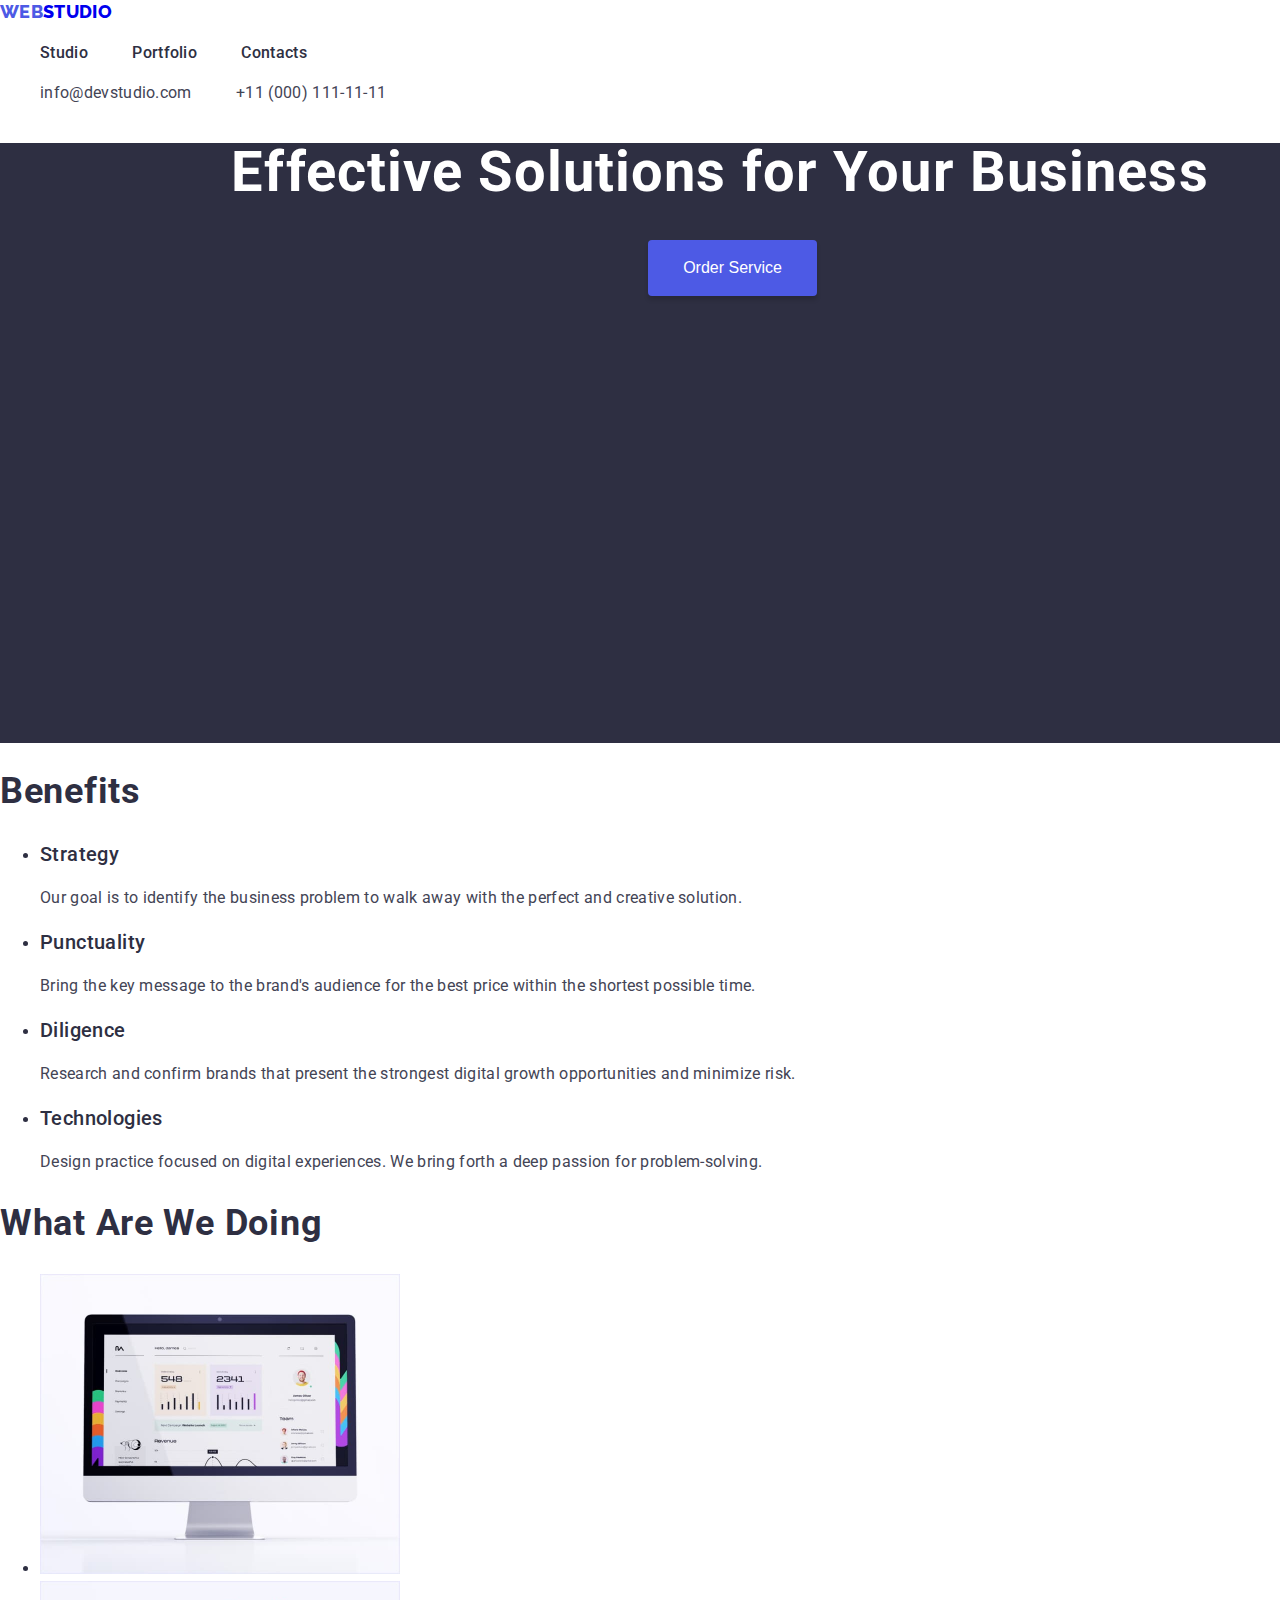
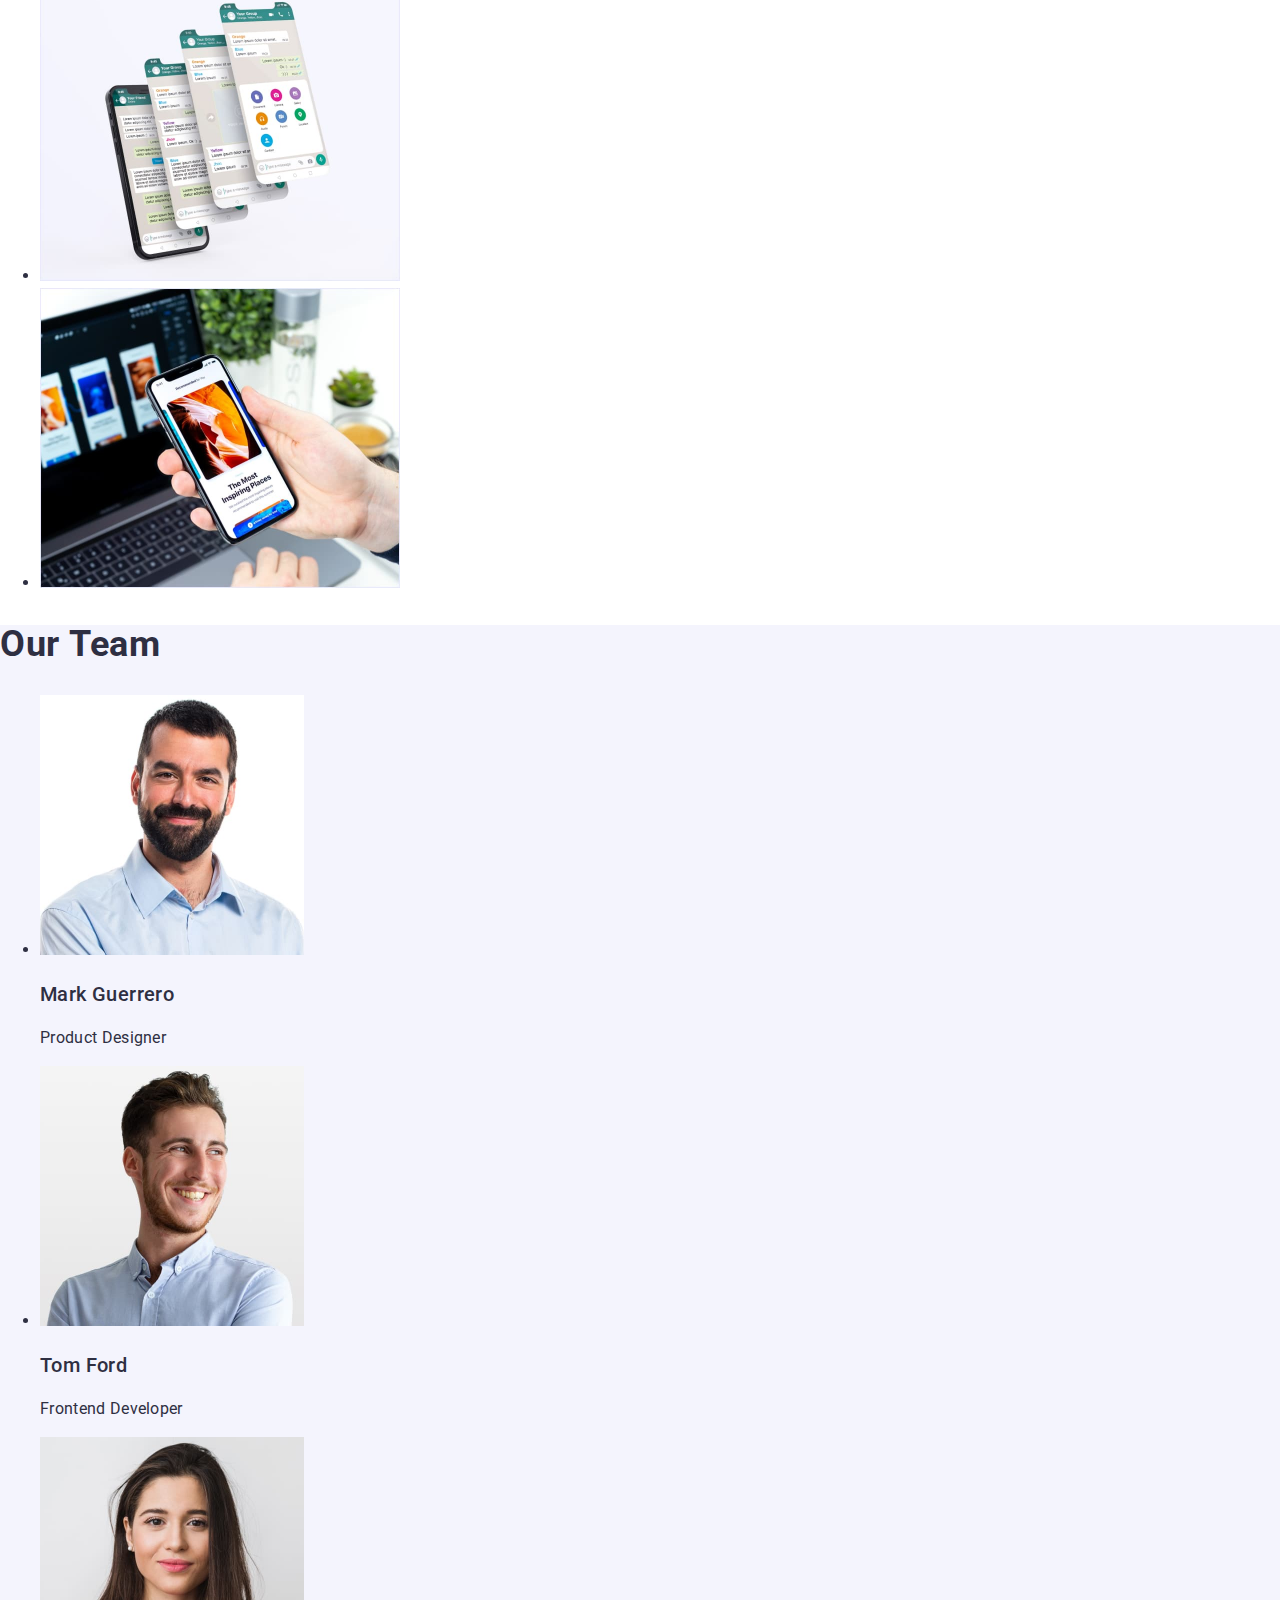
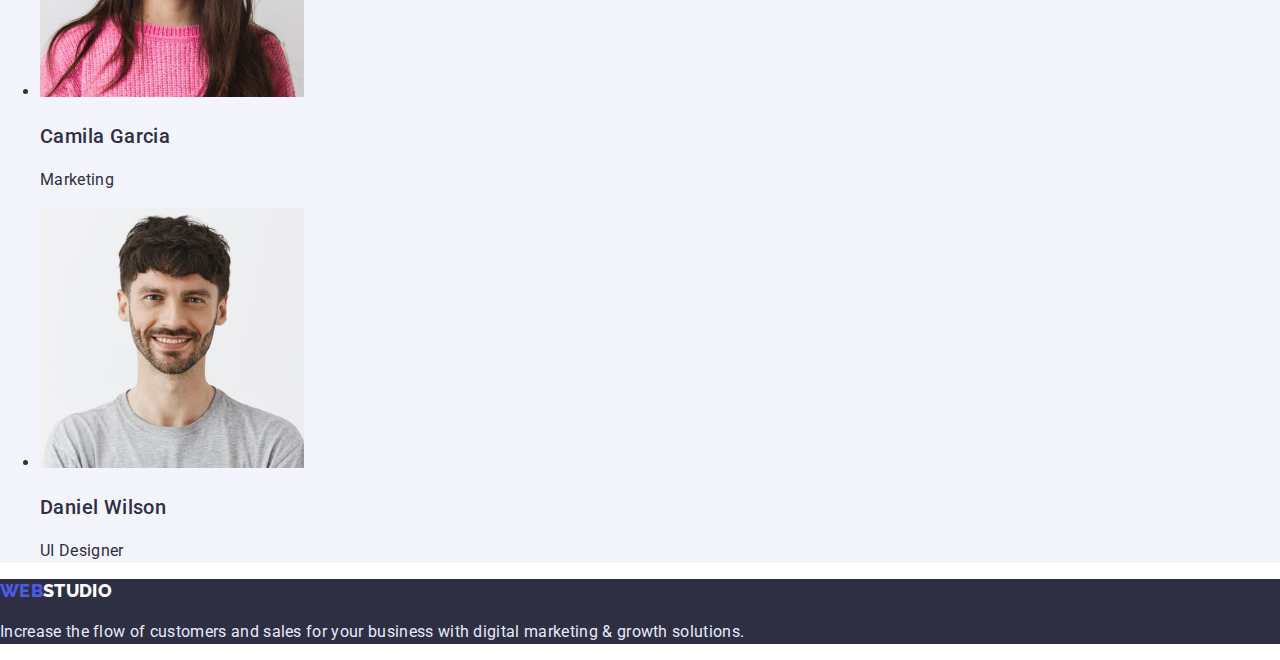
==== index.html @ c9c483e1 "Copies changes from hw2" ====
<!DOCTYPE html>
<html lang="en">
  <head>
    <meta charset="UTF-8" />
    <meta http-equiv="X-UA-Compatible" content="IE=edge" />
    <meta name="viewport" content="width=device-width, initial-scale=1.0" />
    <title>Web Studio</title>
    <link rel="stylesheet" href="./css/styles.css" />
    <link rel="preconnect" href="https://fonts.googleapis.com" />
    <link rel="preconnect" href="https://fonts.gstatic.com" crossorigin />
    <link
      href="https://fonts.googleapis.com/css2?family=Raleway:ital,wght@0,800;1,800&family=Roboto:ital,wght@0,400;0,500;0,700;0,900;1,400;1,500;1,700;1,900&display=swap"
      rel="stylesheet"
    />
  </head>
  <body>
    <header>
      <nav class="nav">
        <a href="./index.html" class="logo"
          ><span class="web">Web</span>Studio</a
        >
        <ul class="main-menu">
          <li class="menu-item">
            <a href="./index.html" class="menu-link">Studio</a>
          </li>
          <li class="menu-item">
            <a href="./portfolio.html" class="menu-link">Portfolio</a>
          </li>
          <li class="menu-item"><a href="" class="menu-link">Contacts</a></li>
        </ul>
      </nav>

      <address>
        <ul class="contacts">
          <li class="cont-item">
            <a href="mailto:info@devstudio.com" class="cont-link"
              >info@devstudio.com</a
            >
          </li>
          <li class="cont-item">
            <a href="tel:+110001111111" class="cont-link"
              >+11 (000) 111-11-11</a
            >
          </li>
        </ul>
      </address>
    </header>
    <main>
      <!--Hero section-->
      <section class="hero">
        <h1 class="title1">Effective Solutions for Your Business</h1>
        <button type="button" class="hero-cta">Order Service</button>
      </section>

      <!--Our advantages section-->
      <section>
        <h2 class="title2">Benefits</h2>
        <ul>
          <li>
            <h3 class="title3">Strategy</h3>
            <p class="feature-text">
              Our goal is to identify the business problem to walk away with the
              perfect and creative solution.
            </p>
          </li>
          <li>
            <h3 class="title3">Punctuality</h3>
            <p class="feature-text">
              Bring the key message to the brand's audience for the best price
              within the shortest possible time.
            </p>
          </li>
          <li>
            <h3 class="title3">Diligence</h3>
            <p class="feature-text">
              Research and confirm brands that present the strongest digital
              growth opportunities and minimize risk.
            </p>
          </li>
          <li>
            <h3 class="title3">Technologies</h3>
            <p class="feature-text">
              Design practice focused on digital experiences. We bring forth a
              deep passion for problem-solving.
            </p>
          </li>
        </ul>
      </section>

      <!--Our works section-->

      <section>
        <h2 class="title2">What are we doing</h2>
        <ul>
          <li>
            <img
              src="./images/feature1.jpg"
              alt="desktop applications"
              width="360"
            />
          </li>
          <li>
            <img
              src="./images/feature2.jpg"
              alt="messege applications"
              width="360"
            />
          </li>
          <li>
            <img
              src="./images/feature3.jpg"
              alt="mobile applications"
              width="360"
            />
          </li>
        </ul>
      </section>
      <!--Our tam section-->
      <section class="team">
        <h2 class="title2">Our Team</h2>
        <ul>
          <li>
            <img src="./images/team1.jpg" alt="Mark Guerrero" width="264" />
            <h3 class="title3">Mark Guerrero</h3>
            <p>Product Designer</p>
          </li>
          <li>
            <img src="./images/team2.jpg" alt="Tom Ford" width="264" />
            <h3 class="title3">Tom Ford</h3>
            <p>Frontend Developer</p>
          </li>
          <li>
            <img src="./images/team3.jpg" alt="Camila Garcia" width="264" />
            <h3 class="title3">Camila Garcia</h3>
            <p>Marketing</p>
          </li>
          <li>
            <img src="./images/team4.jpg" alt="Daniel Wilson" width="264" />
            <h3 class="title3">Daniel Wilson</h3>
            <p>UI Designer</p>
          </li>
        </ul>
      </section>
    </main>
    <footer class="footer">
      <a href="./index.html" class="logo"><span class="web">Web</span>Studio</a>
      <p>
        Increase the flow of customers and sales for your business with digital
        marketing & growth solutions.
      </p>
    </footer>
  </body>
</html>
---- css/styles.css ----
:root {
  --hero-bg: #2e2f42;
  --primary: #4d5ae5;
  --accent: #e7e9fc;
  --light: #f4f4fd;
  --pressed: #404bbf;
  --text: #434455;
}

body {
  font-family: "Roboto", sans-serif;
  width: 1440px;
  margin: auto;
  padding: 0;
  border: 0;
  color: var(--hero-bg);
  font-size: 16px;
  line-height: 1.5;
  letter-spacing: 0.02em;
}

.logo {
  font-family: "Raleway", sans-serif;
  text-transform: uppercase;
  text-decoration: none;
  font-weight: 800;
  font-size: 18px;
  line-height: 1.33;
}

.web {
  color: var(--primary);
}

.nav > .nav-link {
  color: var(--hero-bg);
}

.title1 {
  font-weight: 700;
  font-size: 56px;
  line-height: 1.07;
  letter-spacing: 0.02em;
}

.title2 {
  font-weight: 700;
  font-size: 36px;
  line-height: 1.11;
  letter-spacing: 0.02em;
  text-transform: capitalize;
}

.title3 {
  font-weight: 500;
  font-size: 20px;
  line-height: 1.2;
  letter-spacing: 0.02em;
}

.menu-item {
  display: inline-flex;
  font-weight: 500;
  font-size: 16px;
  line-height: 1.5;
  letter-spacing: 0.02em;
  padding-right: 40px;
}

.menu-link {
  text-decoration: none;
  color: var(--hero-bg);
}

.menu-link:hover,
.menu-link:focus {
  color: var(--pressed);
}

.cont-item {
  display: inline-flex;
  font-size: 16px;
  line-height: 1.5;
  letter-spacing: 0.02em;
  color: var(--text);
  text-decoration: none;
  padding-right: 40px;
}

.cont-link {
  text-decoration: none;
  color: var(--text);
  font-style: normal;
}

.cont-link:hover,
.cont-link:focus {
  color: var(--pressed);
}

.hero {
  width: 1440px;
  height: 600px;
  background-color: var(--hero-bg);
  top: 72px;
}

.hero > .title1 {
  color: white;
  text-align: center;
}

.hero-cta {
  width: 169px;
  height: 56px;
  background-color: var(--primary);
  box-shadow: 0px 4px 4px rgba(0, 0, 0, 0.15);
  border-radius: 4px;
  border: 0;
  color: #fff;
  font-weight: 500;
  font-size: 16px;
  line-height: 1.5;
  margin-left: 45%;
  cursor: pointer;
}

.hero-cta:hover,
.hero-cta:focus {
  background-color: var(--pressed);
}

.projects-nav {
  display: flex;
}

.project-type {
  cursor: pointer;
  background-color: var(--light);
  margin-right: 24px;
  padding: 12px 24px 12px 24px;
  border: 1px solid var(--accent);
  border-radius: 4px;
  color: var(--primary);
  font-weight: 500;
  font-size: 16px;
  line-height: 1.5;
  display: flex;
  letter-spacing: 0.04em;
  font-style: normal;
}

.project-tab {
  list-style: none;
}

.project-type:hover {
  background: var(--primary);
  box-shadow: 0px 3px 1px rgba(0, 0, 0, 0.1), 0px 2px 1px rgba(0, 0, 0, 0.08),
    0px 2px 2px rgba(0, 0, 0, 0.12);
  color: #fff;
  border: 1px solid var(--primary);
  font-weight: 500;
  font-style: normal;
}

.project-item {
  width: 360px;
}

.team {
  background-color: var(--light);
}

.footer {
  background-color: var(--hero-bg);
  font-size: 16px;
  line-height: 1.5;
  letter-spacing: 0.02em;
  color: var(--accent);
}

.footer > .logo {
  color: #fff;
}

.feature-text,
.project-type {
  font-size: 16px;
  line-height: 1.5;
  letter-spacing: 0.02em;
  color: var(--text);
}
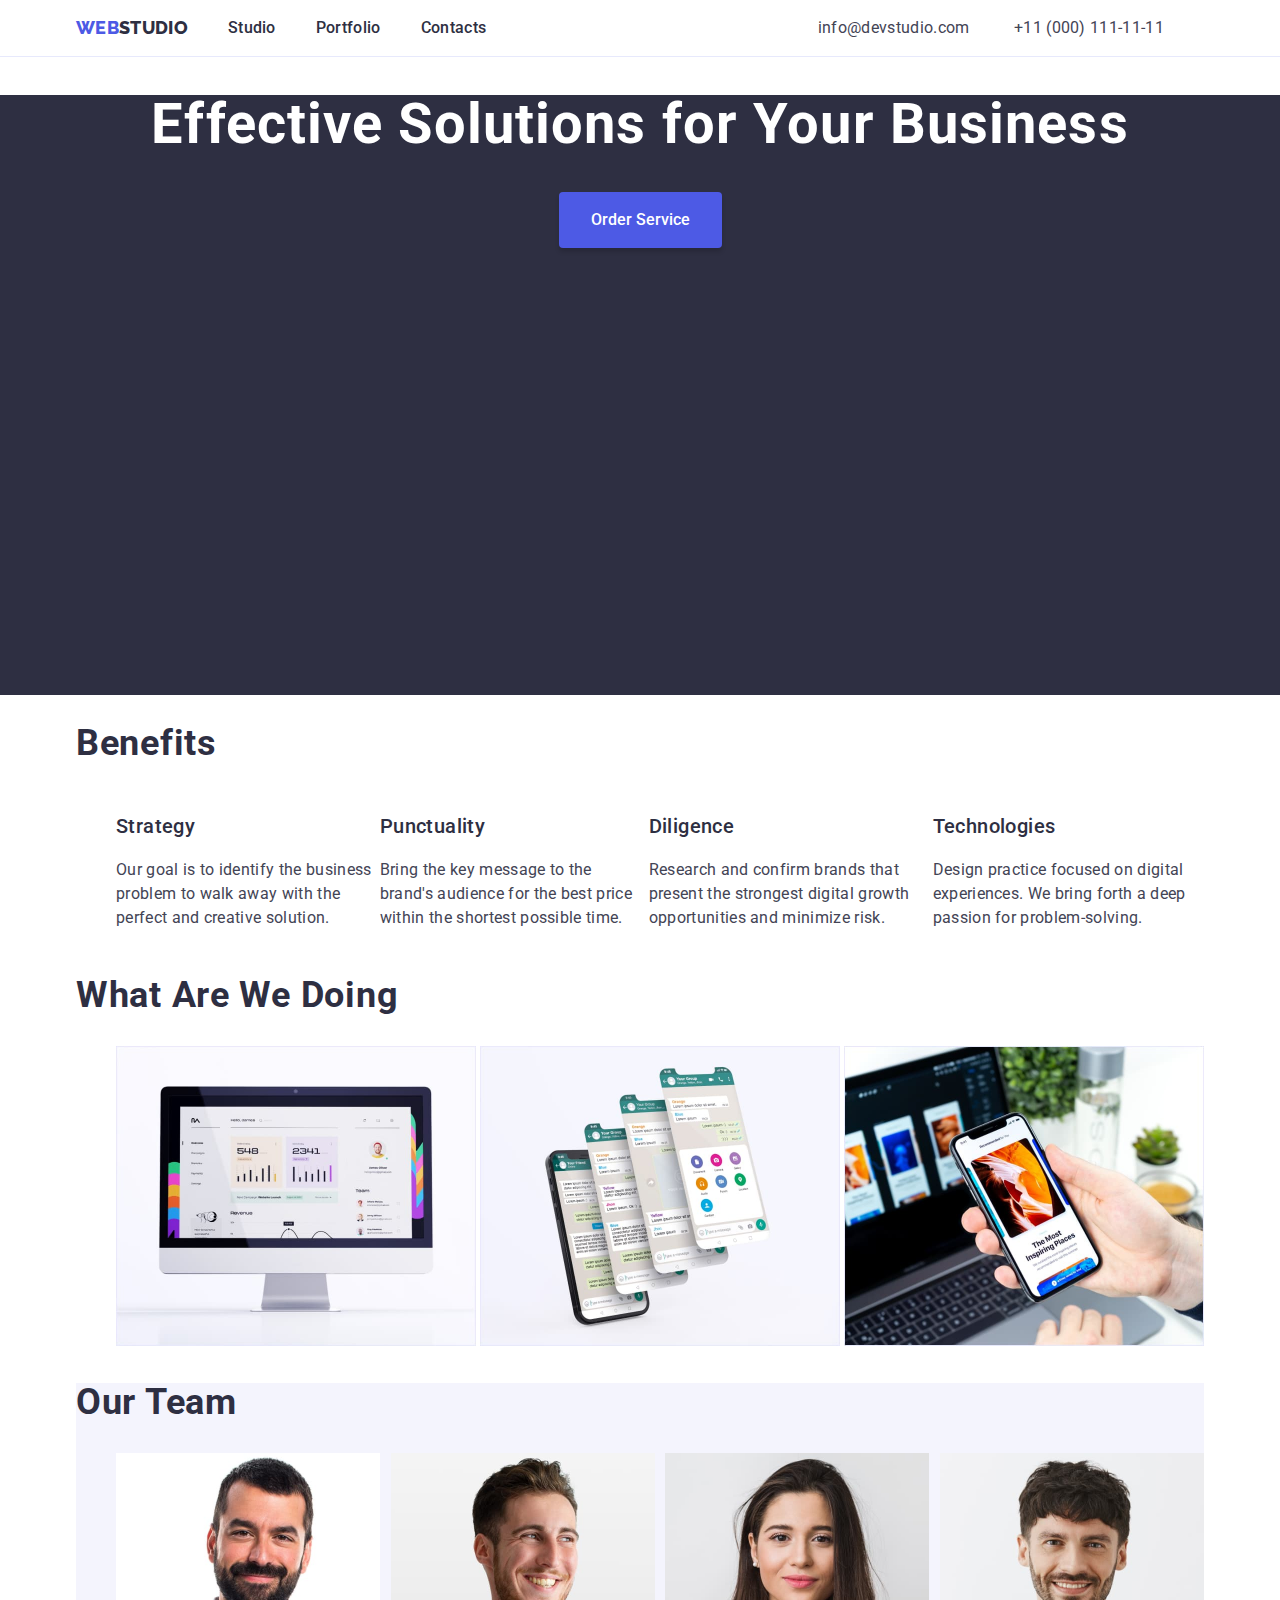
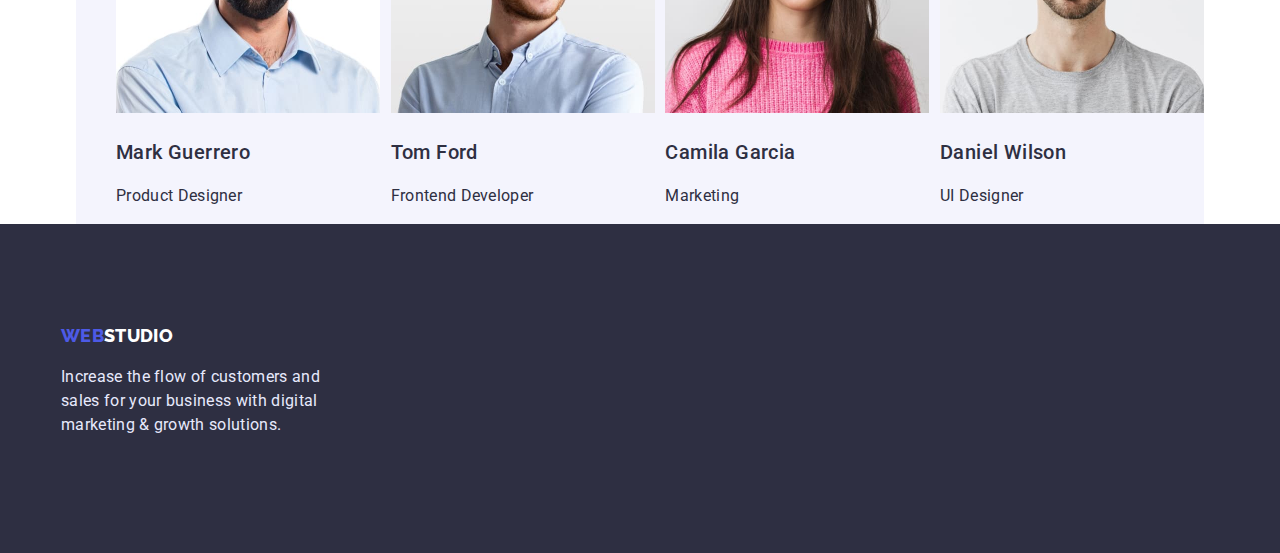
==== commit 96251552: "Adds flex grids and blocks styles" ====
--- a/index.html
+++ b/index.html
@@ -5,45 +5,51 @@
     <meta http-equiv="X-UA-Compatible" content="IE=edge" />
     <meta name="viewport" content="width=device-width, initial-scale=1.0" />
     <title>Web Studio</title>
-    <link rel="stylesheet" href="./css/styles.css" />
     <link rel="preconnect" href="https://fonts.googleapis.com" />
     <link rel="preconnect" href="https://fonts.gstatic.com" crossorigin />
     <link
       href="https://fonts.googleapis.com/css2?family=Raleway:ital,wght@0,800;1,800&family=Roboto:ital,wght@0,400;0,500;0,700;0,900;1,400;1,500;1,700;1,900&display=swap"
       rel="stylesheet"
     />
+    <link
+      rel="stylesheet"
+      href="https://cdnjs.cloudflare.com/ajax/libs/modern-normalize/1.0.0/modern-normalize.min.css"
+    />
+    <link rel="stylesheet" href="./css/styles.css" />
   </head>
   <body>
-    <header>
-      <nav class="nav">
-        <a href="./index.html" class="logo"
-          ><span class="web">Web</span>Studio</a
-        >
-        <ul class="main-menu">
-          <li class="menu-item">
-            <a href="./index.html" class="menu-link">Studio</a>
-          </li>
-          <li class="menu-item">
-            <a href="./portfolio.html" class="menu-link">Portfolio</a>
-          </li>
-          <li class="menu-item"><a href="" class="menu-link">Contacts</a></li>
-        </ul>
-      </nav>
+    <header class="header">
+      <div class="wrapper">
+        <nav class="nav">
+          <a href="./index.html" class="logo"
+            ><span class="web">Web</span>Studio</a
+          >
+          <ul class="main-menu">
+            <li class="menu-item">
+              <a href="./index.html" class="menu-link">Studio</a>
+            </li>
+            <li class="menu-item">
+              <a href="./portfolio.html" class="menu-link">Portfolio</a>
+            </li>
+            <li class="menu-item"><a href="" class="menu-link">Contacts</a></li>
+          </ul>
+        </nav>
 
-      <address>
-        <ul class="contacts">
-          <li class="cont-item">
-            <a href="mailto:info@devstudio.com" class="cont-link"
-              >info@devstudio.com</a
-            >
-          </li>
-          <li class="cont-item">
-            <a href="tel:+110001111111" class="cont-link"
-              >+11 (000) 111-11-11</a
-            >
-          </li>
-        </ul>
-      </address>
+        <address>
+          <ul class="contacts">
+            <li class="cont-item">
+              <a href="mailto:info@devstudio.com" class="cont-link"
+                >info@devstudio.com</a
+              >
+            </li>
+            <li class="cont-item">
+              <a href="tel:+110001111111" class="cont-link"
+                >+11 (000) 111-11-11</a
+              >
+            </li>
+          </ul>
+        </address>
+      </div>
     </header>
     <main>
       <!--Hero section-->
@@ -53,101 +59,107 @@
       </section>
 
       <!--Our advantages section-->
-      <section>
-        <h2 class="title2">Benefits</h2>
-        <ul>
-          <li>
-            <h3 class="title3">Strategy</h3>
-            <p class="feature-text">
-              Our goal is to identify the business problem to walk away with the
-              perfect and creative solution.
-            </p>
-          </li>
-          <li>
-            <h3 class="title3">Punctuality</h3>
-            <p class="feature-text">
-              Bring the key message to the brand's audience for the best price
-              within the shortest possible time.
-            </p>
-          </li>
-          <li>
-            <h3 class="title3">Diligence</h3>
-            <p class="feature-text">
-              Research and confirm brands that present the strongest digital
-              growth opportunities and minimize risk.
-            </p>
-          </li>
-          <li>
-            <h3 class="title3">Technologies</h3>
-            <p class="feature-text">
-              Design practice focused on digital experiences. We bring forth a
-              deep passion for problem-solving.
-            </p>
-          </li>
-        </ul>
-      </section>
+      <div class="wrapper">
+        <section>
+          <h2 class="title2">Benefits</h2>
+          <ul class="benefits-grid">
+            <li>
+              <h3 class="title3">Strategy</h3>
+              <p class="feature-text">
+                Our goal is to identify the business problem to walk away with
+                the perfect and creative solution.
+              </p>
+            </li>
+            <li>
+              <h3 class="title3">Punctuality</h3>
+              <p class="feature-text">
+                Bring the key message to the brand's audience for the best price
+                within the shortest possible time.
+              </p>
+            </li>
+            <li>
+              <h3 class="title3">Diligence</h3>
+              <p class="feature-text">
+                Research and confirm brands that present the strongest digital
+                growth opportunities and minimize risk.
+              </p>
+            </li>
+            <li>
+              <h3 class="title3">Technologies</h3>
+              <p class="feature-text">
+                Design practice focused on digital experiences. We bring forth a
+                deep passion for problem-solving.
+              </p>
+            </li>
+          </ul>
+        </section>
 
-      <!--Our works section-->
+        <!--Our works section-->
 
-      <section>
-        <h2 class="title2">What are we doing</h2>
-        <ul>
-          <li>
-            <img
-              src="./images/feature1.jpg"
-              alt="desktop applications"
-              width="360"
-            />
-          </li>
-          <li>
-            <img
-              src="./images/feature2.jpg"
-              alt="messege applications"
-              width="360"
-            />
-          </li>
-          <li>
-            <img
-              src="./images/feature3.jpg"
-              alt="mobile applications"
-              width="360"
-            />
-          </li>
-        </ul>
-      </section>
-      <!--Our tam section-->
-      <section class="team">
-        <h2 class="title2">Our Team</h2>
-        <ul>
-          <li>
-            <img src="./images/team1.jpg" alt="Mark Guerrero" width="264" />
-            <h3 class="title3">Mark Guerrero</h3>
-            <p>Product Designer</p>
-          </li>
-          <li>
-            <img src="./images/team2.jpg" alt="Tom Ford" width="264" />
-            <h3 class="title3">Tom Ford</h3>
-            <p>Frontend Developer</p>
-          </li>
-          <li>
-            <img src="./images/team3.jpg" alt="Camila Garcia" width="264" />
-            <h3 class="title3">Camila Garcia</h3>
-            <p>Marketing</p>
-          </li>
-          <li>
-            <img src="./images/team4.jpg" alt="Daniel Wilson" width="264" />
-            <h3 class="title3">Daniel Wilson</h3>
-            <p>UI Designer</p>
-          </li>
-        </ul>
-      </section>
+        <section>
+          <h2 class="title2">What are we doing</h2>
+          <ul class="works-grid">
+            <li>
+              <img
+                src="./images/feature1.jpg"
+                alt="desktop applications"
+                width="360"
+              />
+            </li>
+            <li>
+              <img
+                src="./images/feature2.jpg"
+                alt="messege applications"
+                width="360"
+              />
+            </li>
+            <li>
+              <img
+                src="./images/feature3.jpg"
+                alt="mobile applications"
+                width="360"
+              />
+            </li>
+          </ul>
+        </section>
+        <!--Our tam section-->
+        <section class="team">
+          <h2 class="title2">Our Team</h2>
+          <ul class="team-grid">
+            <li>
+              <img src="./images/team1.jpg" alt="Mark Guerrero" width="264" />
+              <h3 class="title3">Mark Guerrero</h3>
+              <p>Product Designer</p>
+            </li>
+            <li>
+              <img src="./images/team2.jpg" alt="Tom Ford" width="264" />
+              <h3 class="title3">Tom Ford</h3>
+              <p>Frontend Developer</p>
+            </li>
+            <li>
+              <img src="./images/team3.jpg" alt="Camila Garcia" width="264" />
+              <h3 class="title3">Camila Garcia</h3>
+              <p>Marketing</p>
+            </li>
+            <li>
+              <img src="./images/team4.jpg" alt="Daniel Wilson" width="264" />
+              <h3 class="title3">Daniel Wilson</h3>
+              <p>UI Designer</p>
+            </li>
+          </ul>
+        </section>
+      </div>
     </main>
     <footer class="footer">
-      <a href="./index.html" class="logo"><span class="web">Web</span>Studio</a>
-      <p>
-        Increase the flow of customers and sales for your business with digital
-        marketing & growth solutions.
-      </p>
+      <div class="wrapper">
+        <a href="./index.html" class="logo"
+          ><span class="web">Web</span>Studio</a
+        >
+        <p class="footer-text">
+          Increase the flow of customers and sales for your business with
+          digital marketing & growth solutions.
+        </p>
+      </div>
     </footer>
   </body>
 </html>
--- a/css/styles.css
+++ b/css/styles.css
@@ -9,14 +9,19 @@
 
 body {
   font-family: "Roboto", sans-serif;
-  width: 1440px;
+  font-size: 16px;
+  line-height: 1.5;
+  letter-spacing: 0.02em;
   margin: auto;
   padding: 0;
   border: 0;
   color: var(--hero-bg);
-  font-size: 16px;
-  line-height: 1.5;
-  letter-spacing: 0.02em;
+}
+
+.wrapper {
+  width: 1158px;
+  margin: 0 auto;
+  padding: 0 15px;
 }
 
 .logo {
@@ -26,10 +31,22 @@
   font-weight: 800;
   font-size: 18px;
   line-height: 1.33;
+  color: var(--hero-bg);
 }
 
 .web {
   color: var(--primary);
+}
+
+.header {
+  border-bottom: 1px solid #e7e9fc;
+}
+
+.header .wrapper,
+.nav {
+  display: flex;
+  align-items: center;
+  justify-content: space-between;
 }
 
 .nav > .nav-link {
@@ -58,8 +75,12 @@
   letter-spacing: 0.02em;
 }
 
+.main-menu {
+  display: flex;
+  list-style: none;
+}
+
 .menu-item {
-  display: inline-flex;
   font-weight: 500;
   font-size: 16px;
   line-height: 1.5;
@@ -99,7 +120,8 @@
 }
 
 .hero {
-  width: 1440px;
+  display: block;
+  width: 100%;
   height: 600px;
   background-color: var(--hero-bg);
   top: 72px;
@@ -111,17 +133,18 @@
 }
 
 .hero-cta {
-  width: 169px;
-  height: 56px;
+  padding: 16px 32px;
   background-color: var(--primary);
   box-shadow: 0px 4px 4px rgba(0, 0, 0, 0.15);
   border-radius: 4px;
   border: 0;
   color: #fff;
-  font-weight: 500;
-  font-size: 16px;
-  line-height: 1.5;
-  margin-left: 45%;
+  font-family: "Roboto", sans-serif;
+  font-weight: 500;
+  font-size: 16px;
+  line-height: 1.5;
+  display: block;
+  margin: 0 auto;
   cursor: pointer;
 }
 
@@ -130,15 +153,32 @@
   background-color: var(--pressed);
 }
 
+.benefits-grid,
+.works-grid,
+.team-grid {
+  display: flex;
+  list-style: none;
+  justify-content: space-between;
+  margin: 0;
+  align-content: flex-start;
+}
+
+.projects {
+  display: flex;
+  flex-wrap: wrap;
+}
+
 .projects-nav {
   display: flex;
+  justify-content: center;
+  margin-top: 96px;
+  margin-bottom: 72px;
 }
 
 .project-type {
   cursor: pointer;
   background-color: var(--light);
-  margin-right: 24px;
-  padding: 12px 24px 12px 24px;
+  padding: 12px 24px;
   border: 1px solid var(--accent);
   border-radius: 4px;
   color: var(--primary);
@@ -148,10 +188,16 @@
   display: flex;
   letter-spacing: 0.04em;
   font-style: normal;
+  font-family: "Roboto", sans-serif;
 }
 
 .project-tab {
   list-style: none;
+  margin-right: 24px;
+}
+
+.project-tab:last-child {
+  margin-right: 0;
 }
 
 .project-type:hover {
@@ -165,7 +211,8 @@
 }
 
 .project-item {
-  width: 360px;
+  flex-basis: calc((100%-2 * 24) / 3);
+  list-style: none;
 }
 
 .team {
@@ -178,16 +225,29 @@
   line-height: 1.5;
   letter-spacing: 0.02em;
   color: var(--accent);
-}
-
-.footer > .logo {
+  min-height: 310px;
+}
+
+.footer .wrapper {
+  padding: 100px 0;
+}
+
+.footer .logo {
   color: #fff;
 }
 
+.footer-text {
+  width: 264px;
+}
+
 .feature-text,
-.project-type {
+.project-item-type {
   font-size: 16px;
   line-height: 1.5;
   letter-spacing: 0.02em;
   color: var(--text);
 }
+
+.hidden {
+  display: none;
+}
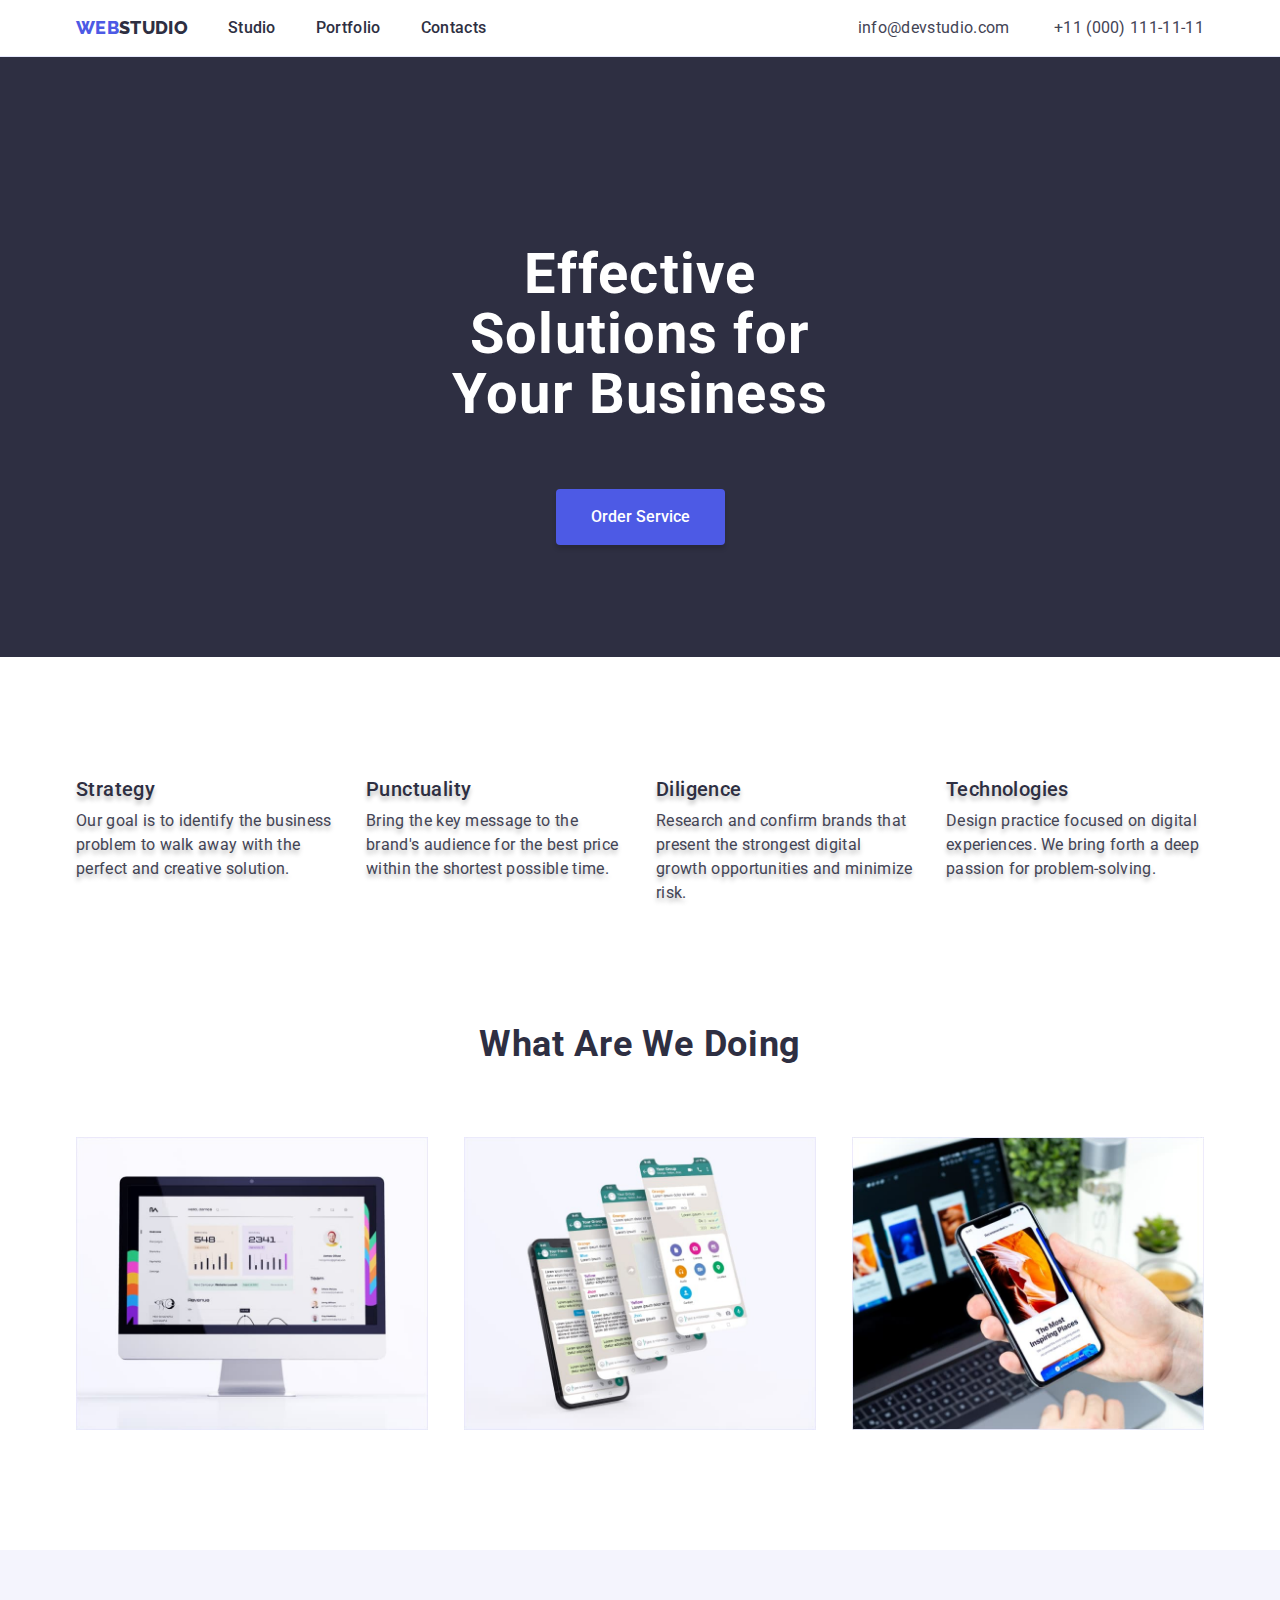
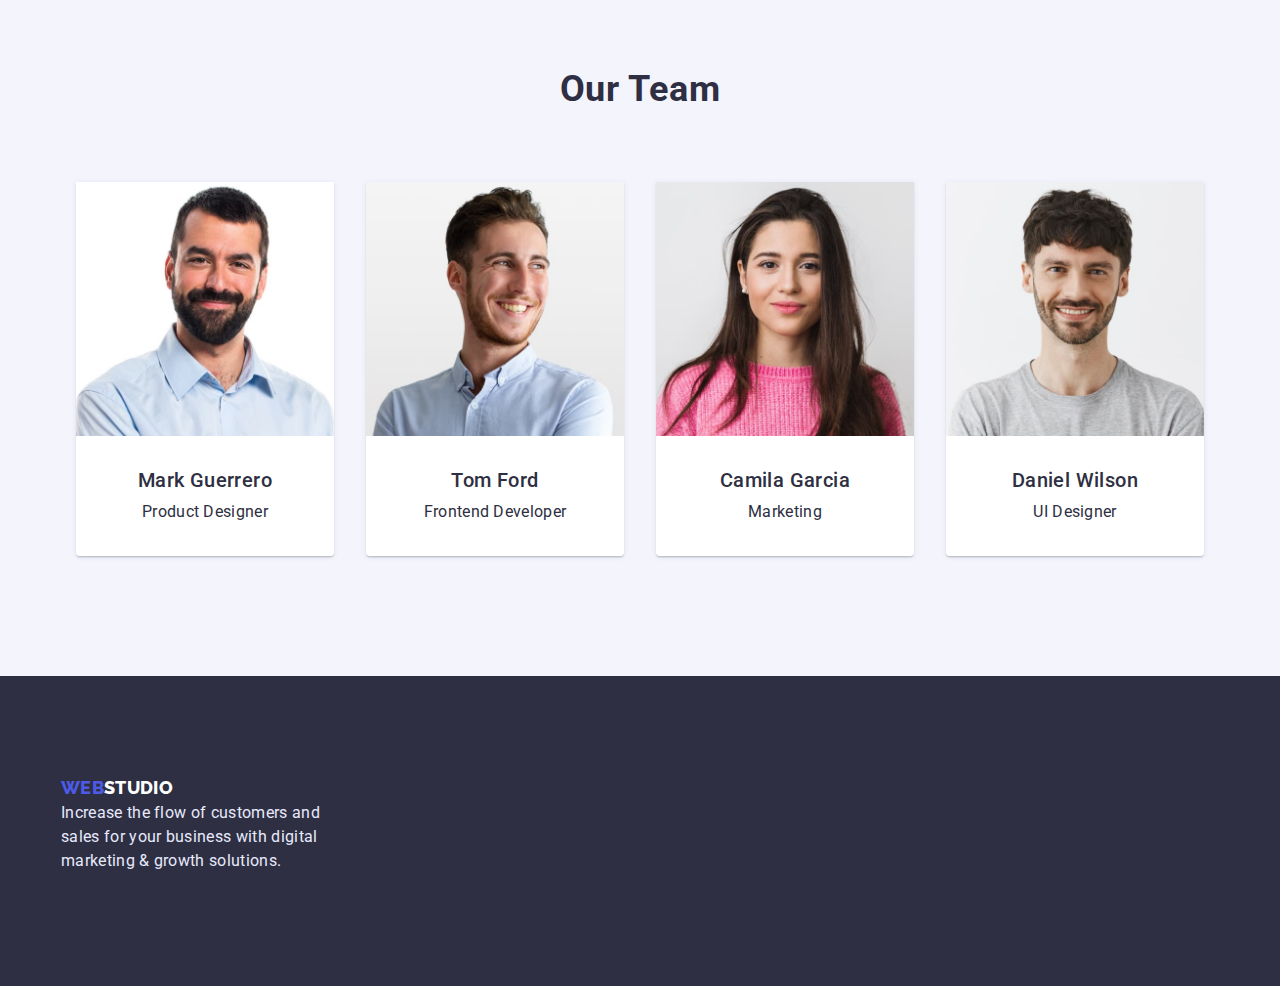
==== commit c2c881cc: "Adds styles for homepage sections" ====
--- a/index.html
+++ b/index.html
@@ -59,32 +59,33 @@
       </section>
 
       <!--Our advantages section-->
-      <div class="wrapper">
-        <section>
-          <h2 class="title2">Benefits</h2>
+
+      <section class="benefits section">
+        <div class="wrapper">
+          <h2 class="title2 hidden">Benefits</h2>
           <ul class="benefits-grid">
-            <li>
+            <li class="feature">
               <h3 class="title3">Strategy</h3>
               <p class="feature-text">
                 Our goal is to identify the business problem to walk away with
                 the perfect and creative solution.
               </p>
             </li>
-            <li>
+            <li class="feature">
               <h3 class="title3">Punctuality</h3>
               <p class="feature-text">
                 Bring the key message to the brand's audience for the best price
                 within the shortest possible time.
               </p>
             </li>
-            <li>
+            <li class="feature">
               <h3 class="title3">Diligence</h3>
               <p class="feature-text">
                 Research and confirm brands that present the strongest digital
                 growth opportunities and minimize risk.
               </p>
             </li>
-            <li>
+            <li class="feature">
               <h3 class="title3">Technologies</h3>
               <p class="feature-text">
                 Design practice focused on digital experiences. We bring forth a
@@ -92,28 +93,30 @@
               </p>
             </li>
           </ul>
-        </section>
+        </div>
+      </section>
 
-        <!--Our works section-->
+      <!--Our works section-->
 
-        <section>
+      <section class="works section">
+        <div class="wrapper">
           <h2 class="title2">What are we doing</h2>
           <ul class="works-grid">
-            <li>
+            <li class="work-item">
               <img
                 src="./images/feature1.jpg"
                 alt="desktop applications"
                 width="360"
               />
             </li>
-            <li>
+            <li class="work-item">
               <img
                 src="./images/feature2.jpg"
                 alt="messege applications"
                 width="360"
               />
             </li>
-            <li>
+            <li class="work-item">
               <img
                 src="./images/feature3.jpg"
                 alt="mobile applications"
@@ -121,34 +124,44 @@
               />
             </li>
           </ul>
-        </section>
-        <!--Our tam section-->
-        <section class="team">
+        </div>
+      </section>
+      <!--Our tam section-->
+      <section class="team section">
+        <div class="wrapper">
           <h2 class="title2">Our Team</h2>
           <ul class="team-grid">
-            <li>
+            <li class="team-member">
               <img src="./images/team1.jpg" alt="Mark Guerrero" width="264" />
-              <h3 class="title3">Mark Guerrero</h3>
-              <p>Product Designer</p>
+              <div class="team-name">
+                <h3 class="title3">Mark Guerrero</h3>
+                <p>Product Designer</p>
+              </div>
             </li>
-            <li>
+            <li class="team-member">
               <img src="./images/team2.jpg" alt="Tom Ford" width="264" />
-              <h3 class="title3">Tom Ford</h3>
-              <p>Frontend Developer</p>
+              <div class="team-name">
+                <h3 class="title3">Tom Ford</h3>
+                <p>Frontend Developer</p>
+              </div>
             </li>
-            <li>
+            <li class="team-member">
               <img src="./images/team3.jpg" alt="Camila Garcia" width="264" />
-              <h3 class="title3">Camila Garcia</h3>
-              <p>Marketing</p>
+              <div class="team-name">
+                <h3 class="title3">Camila Garcia</h3>
+                <p>Marketing</p>
+              </div>
             </li>
-            <li>
+            <li class="team-member">
               <img src="./images/team4.jpg" alt="Daniel Wilson" width="264" />
-              <h3 class="title3">Daniel Wilson</h3>
-              <p>UI Designer</p>
+              <div class="team-name">
+                <h3 class="title3">Daniel Wilson</h3>
+                <p>UI Designer</p>
+              </div>
             </li>
           </ul>
-        </section>
-      </div>
+        </div>
+      </section>
     </main>
     <footer class="footer">
       <div class="wrapper">
--- a/css/styles.css
+++ b/css/styles.css
@@ -5,6 +5,9 @@
   --light: #f4f4fd;
   --pressed: #404bbf;
   --text: #434455;
+  --horizontal-gap: 24px;
+  --vertical-gap: 48px;
+  --large-v-gap: 120px;
 }
 
 body {
@@ -16,6 +19,23 @@
   padding: 0;
   border: 0;
   color: var(--hero-bg);
+}
+
+h1,
+h2,
+h3,
+h4,
+h5,
+h6,
+p {
+  margin-top: 0;
+  margin-bottom: 0;
+}
+
+img {
+  display: block;
+  width: 100%;
+  height: auto;
 }
 
 .wrapper {
@@ -68,7 +88,8 @@
   text-transform: capitalize;
 }
 
-.title3 {
+.title3,
+.card-title {
   font-weight: 500;
   font-size: 20px;
   line-height: 1.2;
@@ -105,7 +126,7 @@
   letter-spacing: 0.02em;
   color: var(--text);
   text-decoration: none;
-  padding-right: 40px;
+  padding-left: 40px;
 }
 
 .cont-link {
@@ -124,12 +145,14 @@
   width: 100%;
   height: 600px;
   background-color: var(--hero-bg);
-  top: 72px;
 }
 
 .hero > .title1 {
   color: white;
   text-align: center;
+  padding-top: 188px;
+  width: 35%;
+  margin: auto;
 }
 
 .hero-cta {
@@ -144,8 +167,9 @@
   font-size: 16px;
   line-height: 1.5;
   display: block;
-  margin: 0 auto;
+  margin: 64px auto 0;
   cursor: pointer;
+  min-width: 169px;
 }
 
 .hero-cta:hover,
@@ -153,6 +177,23 @@
   background-color: var(--pressed);
 }
 
+.section {
+  padding-top: var(--large-v-gap);
+  padding-bottom: var(--large-v-gap);
+}
+
+.benefits {
+  padding-bottom: 0;
+}
+
+.works {
+  padding-bottom: var(--large-v-gap);
+}
+
+.works .title2 {
+  text-align: center;
+}
+
 .benefits-grid,
 .works-grid,
 .team-grid {
@@ -160,19 +201,74 @@
   list-style: none;
   justify-content: space-between;
   margin: 0;
-  align-content: flex-start;
+  padding: 0;
+}
+
+.works-grid,
+.team-grid {
+  margin-top: 72px;
+}
+
+.team-member {
+  flex-basis: calc(100% / 4 - var(--horizontal-gap));
+  box-shadow: 0px 1px 6px rgba(46, 47, 66, 0.08),
+    0px 1px 1px rgba(46, 47, 66, 0.16), 0px 2px 1px rgba(46, 47, 66, 0.08);
+  border-radius: 0px 0px 4px 4px;
+  overflow: hidden;
+}
+
+.work-item {
+  flex-basis: calc(100% / 3 - var(--horizontal-gap));
+}
+
+.team-name {
+  padding: 32px 16px;
+  background-color: #fff;
+  text-align: center;
+}
+
+.team-name p {
+  margin-top: 8px;
+}
+
+.feature {
+  flex-basis: calc((100% / 4 - var(--horizontal-gap)));
+  display: inline-block;
+}
+
+.feature .title3 {
+  text-shadow: 0px 4px 4px rgba(0, 0, 0, 0.25);
+}
+
+.feature-text {
+  text-shadow: 0px 4px 4px rgba(0, 0, 0, 0.25);
 }
 
 .projects {
+  padding: 0;
+  list-style: none;
   display: flex;
   flex-wrap: wrap;
+  margin-left: calc(-1 * var(--horizontal-gap));
+  margin-top: calc(-1 * var(--vertical-gap));
+  margin-right: 0;
+  margin-bottom: 0;
+  padding-bottom: var(--large-v-gap);
+}
+
+.projects > .project-item {
+  flex-basis: calc((100% / 3 - var(--horizontal-gap)));
+  list-style: none;
+  margin-left: var(--horizontal-gap);
+  margin-top: var(--vertical-gap);
 }
 
 .projects-nav {
   display: flex;
   justify-content: center;
-  margin-top: 96px;
-  margin-bottom: 72px;
+  padding-top: 96px;
+  padding-bottom: 72px;
+  margin: 0;
 }
 
 .project-type {
@@ -210,15 +306,25 @@
   font-style: normal;
 }
 
-.project-item {
-  flex-basis: calc((100%-2 * 24) / 3);
-  list-style: none;
+.card-content {
+  padding: 32px 16px;
+  border-left: 1px solid #e7e9fc;
+  border-right: 1px solid #e7e9fc;
+  border-bottom: 1px solid #e7e9fc;
+}
+
+.project-item-type {
+  margin-top: 8px;
 }
 
 .team {
   background-color: var(--light);
 }
 
+.team .title2 {
+  text-align: center;
+}
+
 .footer {
   background-color: var(--hero-bg);
   font-size: 16px;
@@ -248,6 +354,10 @@
   color: var(--text);
 }
 
+.feature-text {
+  margin-top: 8px;
+}
+
 .hidden {
   display: none;
 }
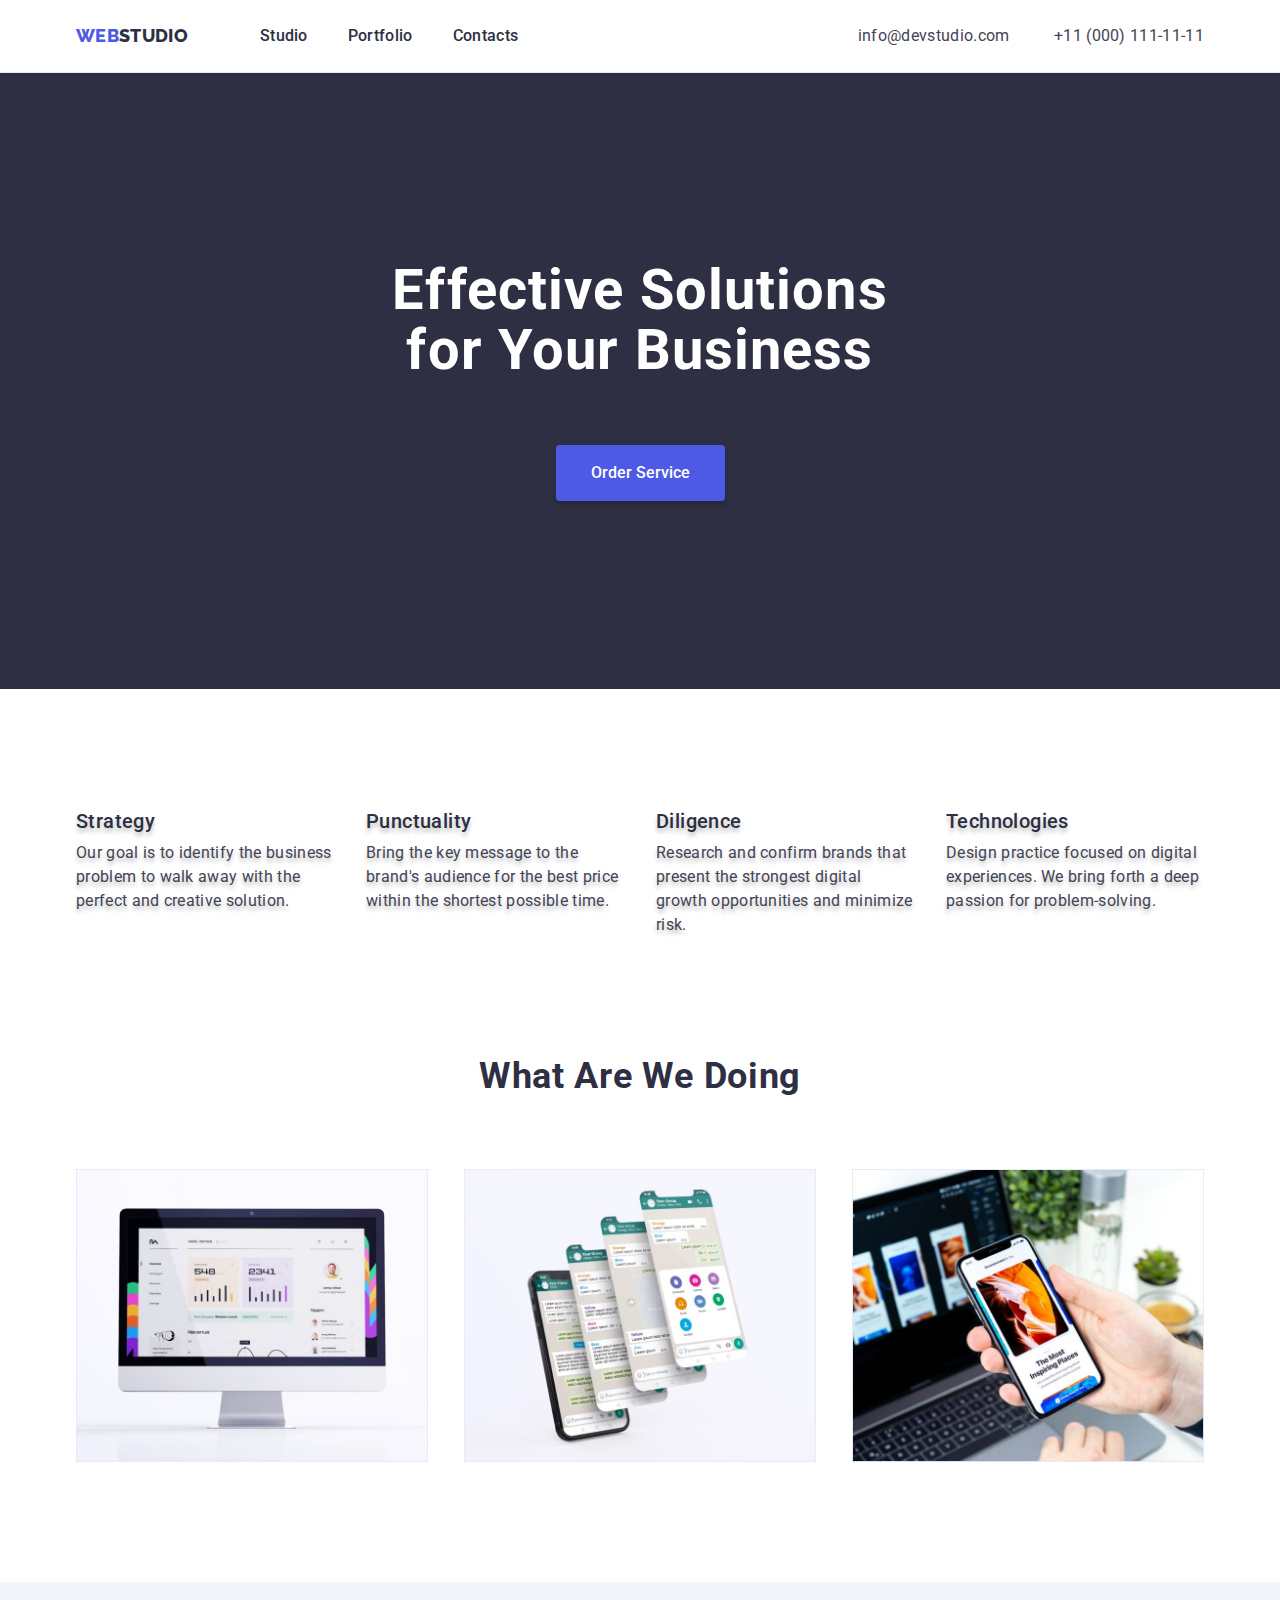
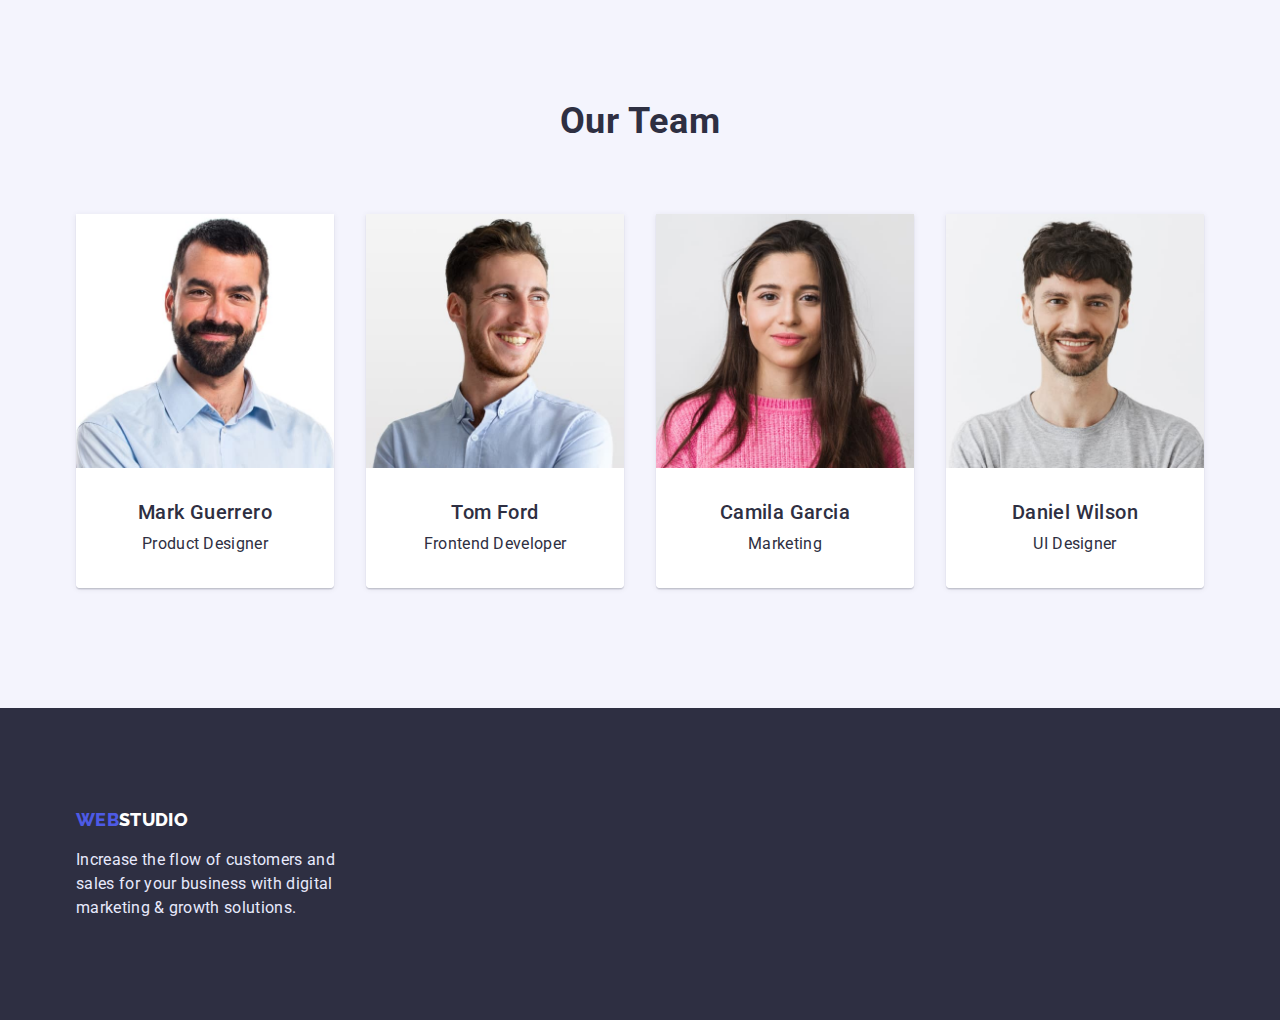
==== commit 5f7a536f: "Edits after mentor's review" ====
--- a/index.html
+++ b/index.html
@@ -19,7 +19,7 @@
   </head>
   <body>
     <header class="header">
-      <div class="wrapper">
+      <div class="container">
         <nav class="nav">
           <a href="./index.html" class="logo"
             ><span class="web">Web</span>Studio</a
@@ -61,7 +61,7 @@
       <!--Our advantages section-->
 
       <section class="benefits section">
-        <div class="wrapper">
+        <div class="container">
           <h2 class="title2 hidden">Benefits</h2>
           <ul class="benefits-grid">
             <li class="feature">
@@ -99,7 +99,7 @@
       <!--Our works section-->
 
       <section class="works section">
-        <div class="wrapper">
+        <div class="container">
           <h2 class="title2">What are we doing</h2>
           <ul class="works-grid">
             <li class="work-item">
@@ -128,7 +128,7 @@
       </section>
       <!--Our tam section-->
       <section class="team section">
-        <div class="wrapper">
+        <div class="container">
           <h2 class="title2">Our Team</h2>
           <ul class="team-grid">
             <li class="team-member">
@@ -164,7 +164,7 @@
       </section>
     </main>
     <footer class="footer">
-      <div class="wrapper">
+      <div class="container">
         <a href="./index.html" class="logo"
           ><span class="web">Web</span>Studio</a
         >
--- a/css/styles.css
+++ b/css/styles.css
@@ -32,13 +32,18 @@
   margin-bottom: 0;
 }
 
+ul {
+  padding: 0;
+  margin: 0;
+}
+
 img {
   display: block;
   width: 100%;
   height: auto;
 }
 
-.wrapper {
+.container {
   width: 1158px;
   margin: 0 auto;
   padding: 0 15px;
@@ -62,7 +67,7 @@
   border-bottom: 1px solid #e7e9fc;
 }
 
-.header .wrapper,
+.header .container,
 .nav {
   display: flex;
   align-items: center;
@@ -99,6 +104,8 @@
 .main-menu {
   display: flex;
   list-style: none;
+  margin-left: 72px;
+  padding: 24px 0;
 }
 
 .menu-item {
@@ -106,7 +113,11 @@
   font-size: 16px;
   line-height: 1.5;
   letter-spacing: 0.02em;
-  padding-right: 40px;
+  margin-right: 40px;
+}
+
+.menu-item:last-child {
+  margin-right: 0;
 }
 
 .menu-link {
@@ -126,7 +137,11 @@
   letter-spacing: 0.02em;
   color: var(--text);
   text-decoration: none;
-  padding-left: 40px;
+  margin-left: 40px;
+}
+
+.cont-item:first-child {
+  margin-left: 0;
 }
 
 .cont-link {
@@ -143,15 +158,14 @@
 .hero {
   display: block;
   width: 100%;
-  height: 600px;
   background-color: var(--hero-bg);
+  padding: 188px 0;
 }
 
 .hero > .title1 {
   color: white;
   text-align: center;
-  padding-top: 188px;
-  width: 35%;
+  width: 496px;
   margin: auto;
 }
 
@@ -251,9 +265,6 @@
   flex-wrap: wrap;
   margin-left: calc(-1 * var(--horizontal-gap));
   margin-top: calc(-1 * var(--vertical-gap));
-  margin-right: 0;
-  margin-bottom: 0;
-  padding-bottom: var(--large-v-gap);
 }
 
 .projects > .project-item {
@@ -266,9 +277,8 @@
 .projects-nav {
   display: flex;
   justify-content: center;
-  padding-top: 96px;
-  padding-bottom: 72px;
-  margin: 0;
+  /* padding-top: 96px; */
+  margin-bottom: 72px;
 }
 
 .project-type {
@@ -332,14 +342,13 @@
   letter-spacing: 0.02em;
   color: var(--accent);
   min-height: 310px;
-}
-
-.footer .wrapper {
   padding: 100px 0;
 }
 
 .footer .logo {
+  display: inline-block;
   color: #fff;
+  margin-bottom: 16px;
 }
 
 .footer-text {
